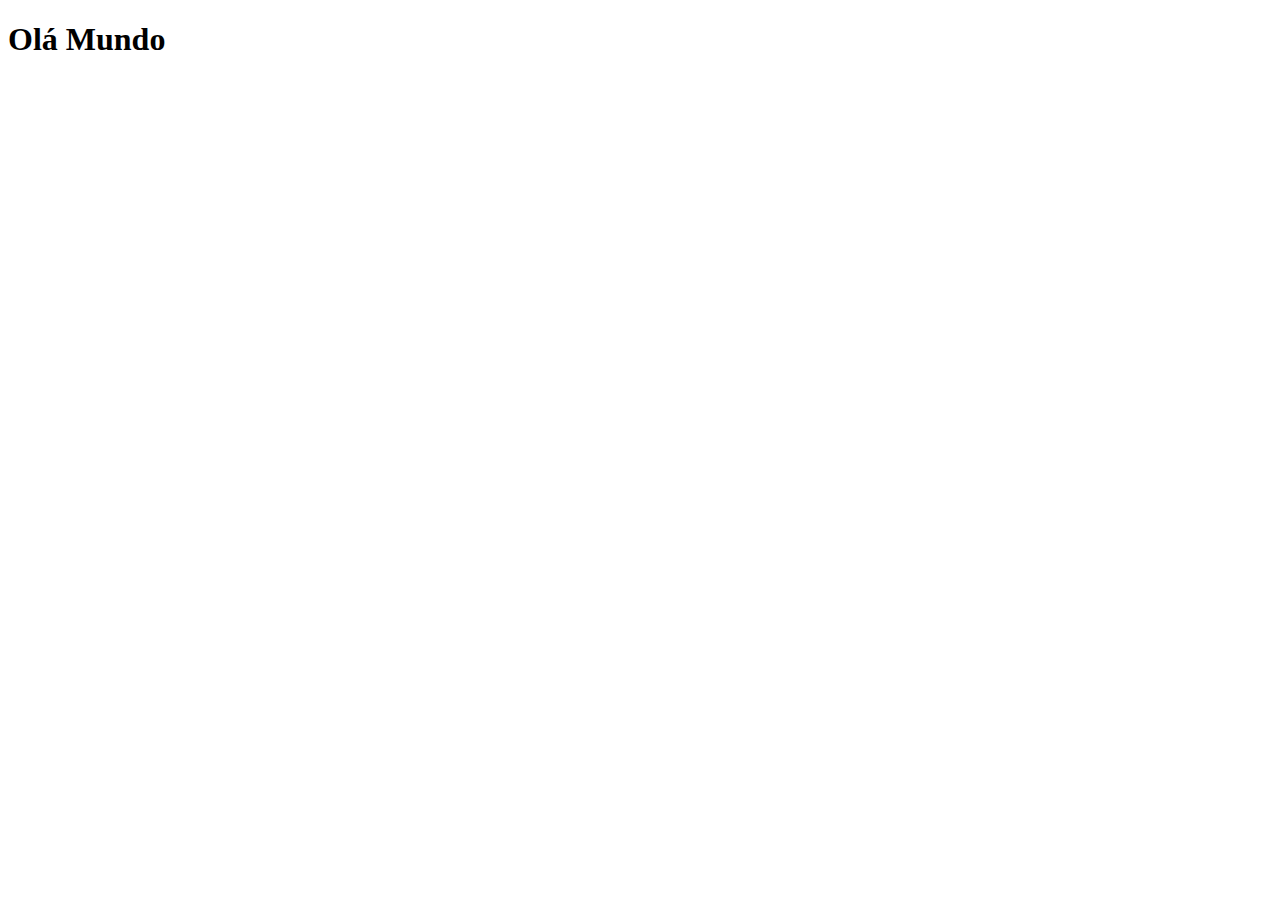
==== index.html @ cd9f816c "iniciei o desafio" ====
<!DOCTYPE html>
<html lang="pt-br">
<head>
    <meta charset="UTF-8">
    <meta http-equiv="X-UA-Compatible" content="IE=edge">
    <meta name="viewport" content="width=device-width, initial-scale=1.0">
    <title>Projeto Redes Sociais</title>
    <link rel="shortcut icon" href="favicon.ico" type="image/x-icon">
</head>
<body>
    <h1>Olá Mundo</h1>
</body>
</html>
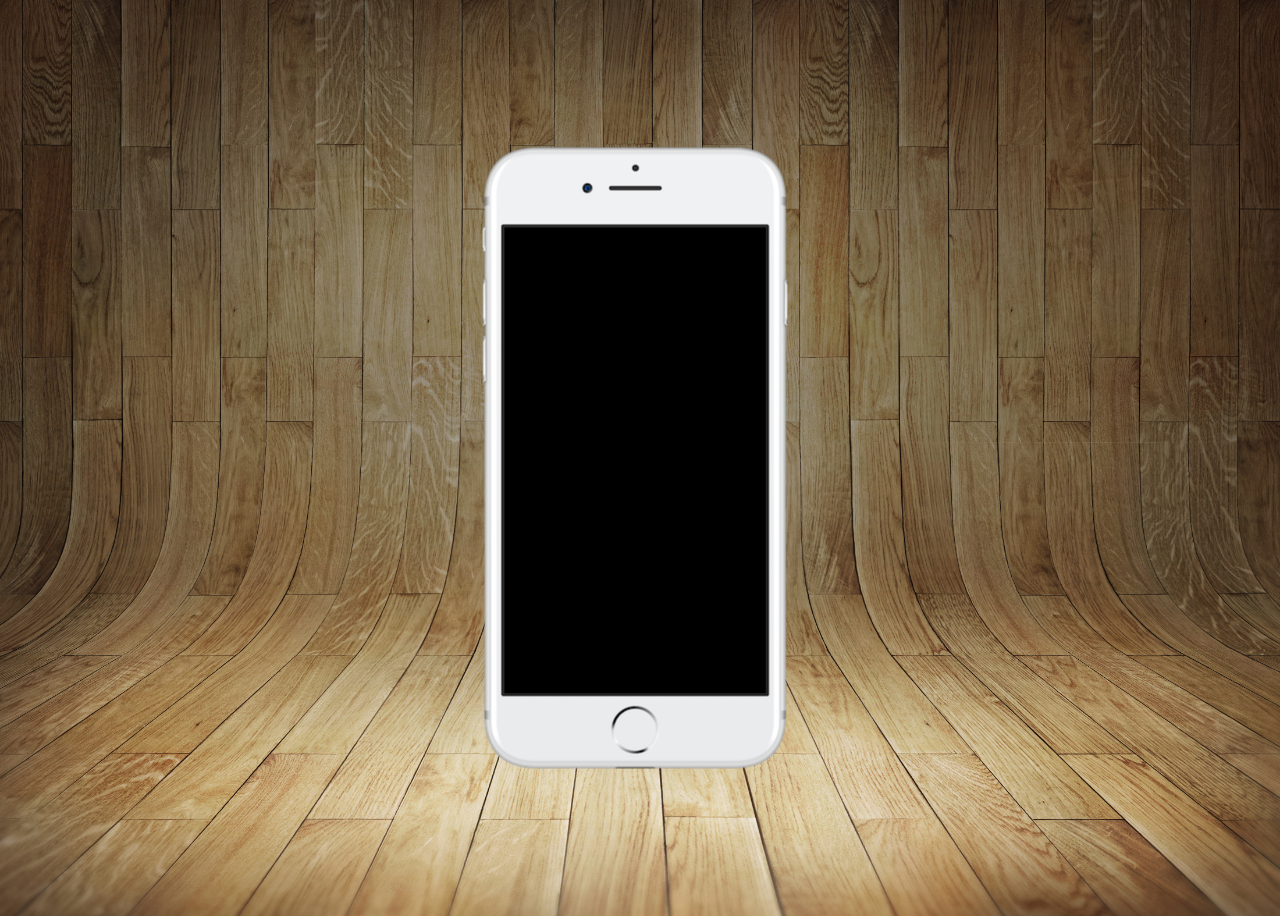
==== commit 735ffd37: "1" ====
--- a/index.html
+++ b/index.html
@@ -6,8 +6,18 @@
     <meta name="viewport" content="width=device-width, initial-scale=1.0">
     <title>Projeto Redes Sociais</title>
     <link rel="shortcut icon" href="favicon.ico" type="image/x-icon">
+    <link rel="stylesheet" href="estilos/style.css">
 </head>
 <body>
-    <h1>Olá Mundo</h1>
+    <main>
+        <section id="telefone">
+            
+        </section>
+
+
+        <section id="redes-sociais">
+
+        </section>
+    </main>
 </body>
 </html>--- a/estilos/style.css
+++ b/estilos/style.css
@@ -0,0 +1,30 @@
+@charset "UTF-8";
+
+* {
+    margin: 0ps;
+    padding: 0px;
+    font-family: Arial, Helvetica, sans-serif;
+}
+
+body {
+    height: 100vh;
+    width: 98vw;
+    background-color: black;
+    background: url('../imagens/fundo-madeira.jpg') no-repeat top center;
+    background-size: cover;
+}
+
+main {
+    height: 100vh;
+    position: relative;
+}
+
+section#telefone {
+    position: absolute;
+    top: 50%;
+    left: 50%;
+    transform: translate(-50%, -50%);
+    height: 627px;
+    width: 311px;
+    background: url('../imagens/frame-iphone.png') no-repeat;
+}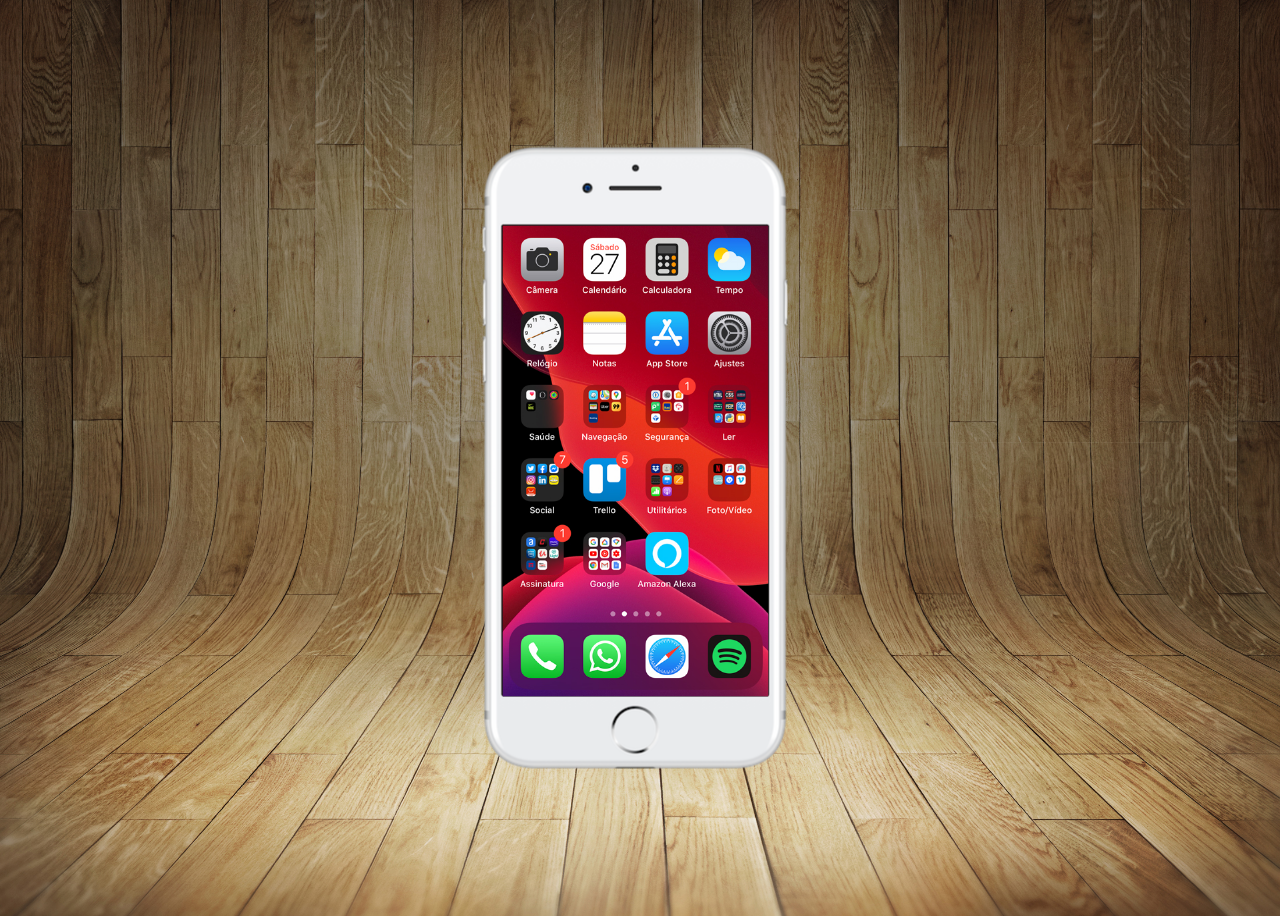
==== commit ae4fd5a2: "2" ====
--- a/index.html
+++ b/index.html
@@ -11,7 +11,7 @@
 <body>
     <main>
         <section id="telefone">
-            
+            <iframe src="home.html" frameborder="0" name="tela" id="tela"></iframe>
         </section>
 
 
--- a/estilos/style.css
+++ b/estilos/style.css
@@ -27,4 +27,12 @@
     height: 627px;
     width: 311px;
     background: url('../imagens/frame-iphone.png') no-repeat;
+}
+
+iframe#tela {
+    position: relative;
+    top: 81px;
+    left: 23px;
+    width: 266px;
+    height: 471px;
 }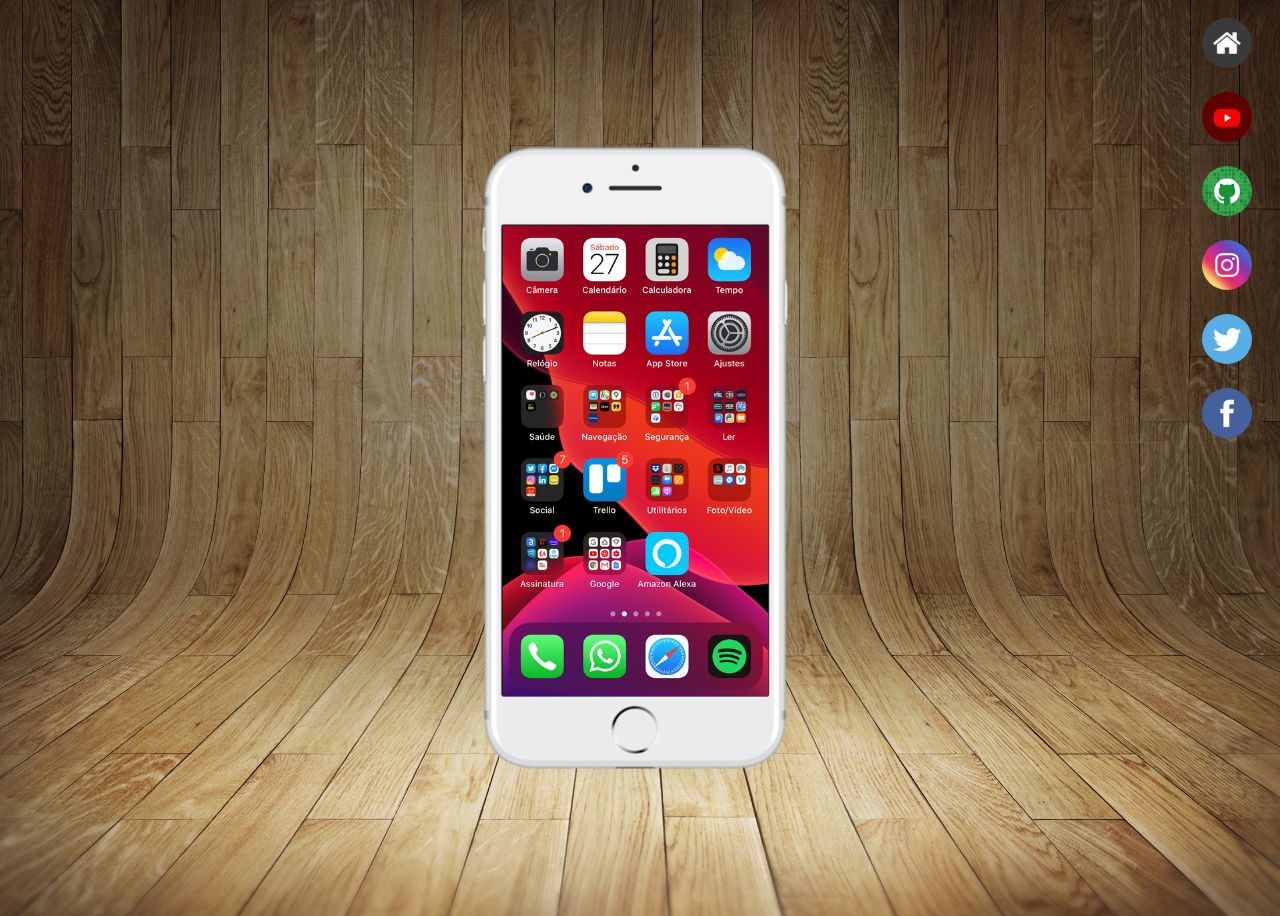
==== commit 84ee3f8a: "botões lateral" ====
--- a/index.html
+++ b/index.html
@@ -11,12 +11,22 @@
 <body>
     <main>
         <section id="telefone">
-            <iframe src="home.html" frameborder="0" name="tela" id="tela"></iframe>
+            <iframe src="home.html" frameborder="0" name="tela" id="tela">Seu navegador não é compatível com isso!</iframe>
         </section>
 
 
         <section id="redes-sociais">
+            <a href="#" target="tela"><img src="imagens/logo-home.jpg" alt=""></a><br>
 
+            <a href="#" target="tela"><img src="imagens/logo-youtube.jpg" alt=""></a><br>
+
+            <a href="#" target="tela"><img src="imagens/logo-github.jpg" alt=""></a><br>
+
+            <a href="#" target="tela"><img src="imagens/logo-instagram.jpg" alt=""></a><br>
+
+            <a href="#" target="tela"><img src="imagens/logo-twitter.jpg" alt=""></a><br>
+
+            <a href="#" target="tela"><img src="imagens/logo-facebook.jpg" alt=""></a><br>
         </section>
     </main>
 </body>
--- a/estilos/style.css
+++ b/estilos/style.css
@@ -35,4 +35,23 @@
     left: 23px;
     width: 266px;
     height: 471px;
+}
+
+section#redes-sociais {
+    text-align: right;
+}
+
+section#redes-sociais img {
+    width: 50px;
+    margin: 10px;
+    border-radius: 50%;
+    box-shadow: 2px 2 px 5px rgba(0, 0, 0, 0.400);
+    box-sizing: border-box;
+}
+
+section#redes-sociais img:hover {
+    border: 2px solid rgba(255, 255, 255, 0.600);
+    transform: translate(-3px, -3px);
+    box-shadow: 5px 5px 10px rgba(0, 0, 0, 0.600);
+    transition: transform 0.5s, border 0.5s;
 }